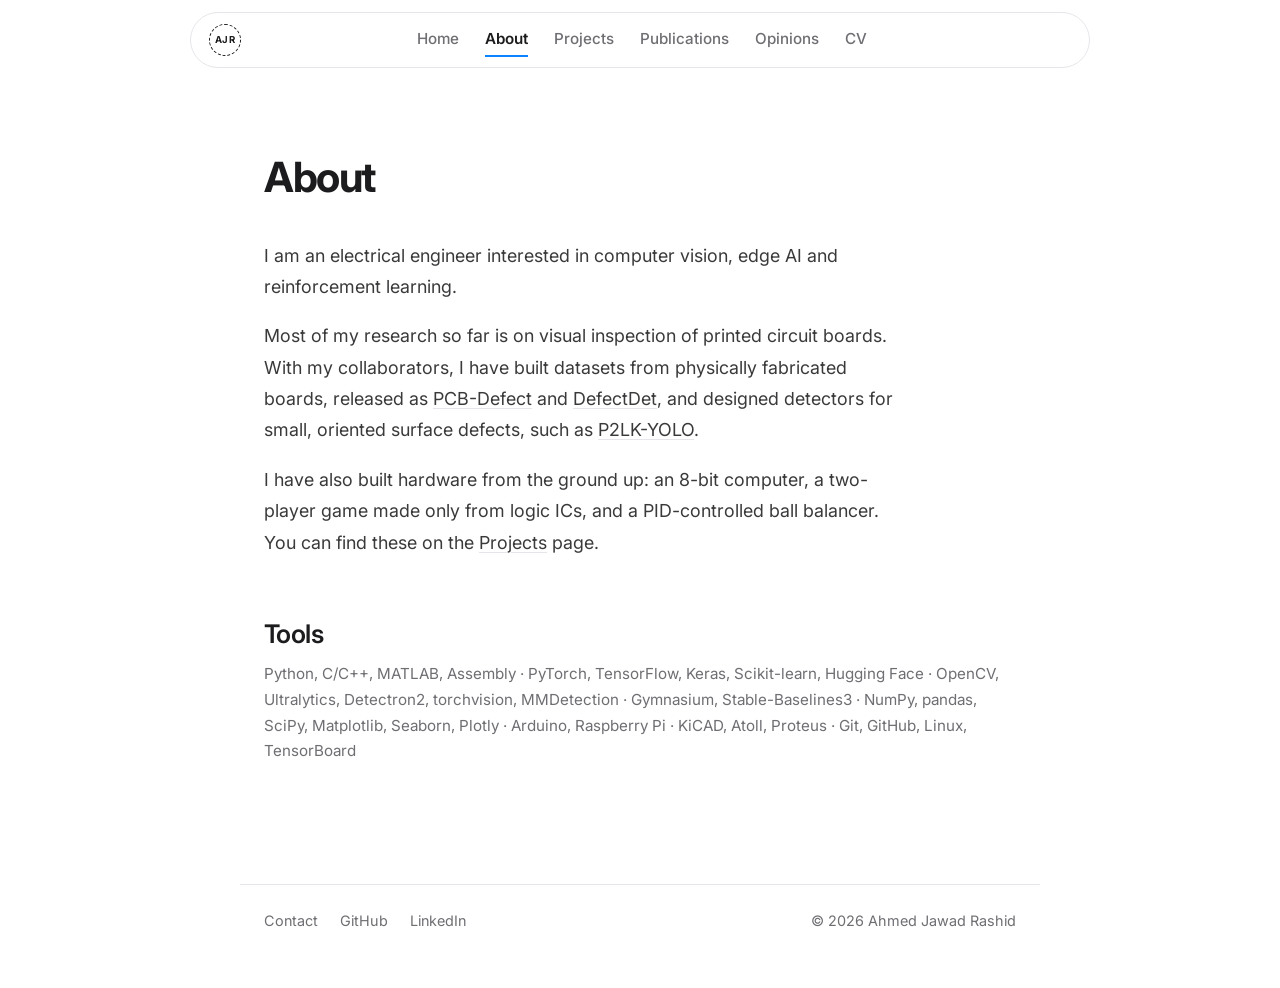
==== about.html @ 88a4c7b3 "Add files via upload" ====
<!DOCTYPE html>
<html lang="en">
<head>
  <meta charset="utf-8">
  <meta name="viewport" content="width=device-width, initial-scale=1">
  <meta name="color-scheme" content="light dark">
  <title>About · Ahmed Jawad Rashid</title>
  <meta name="description" content="Ahmed Jawad Rashid, electrical engineer in Dhaka, Bangladesh, working on computer vision, edge AI and reinforcement learning.">
  <link rel="preconnect" href="https://fonts.googleapis.com">
  <link rel="preconnect" href="https://fonts.gstatic.com" crossorigin>
  <link href="https://fonts.googleapis.com/css2?family=Inter:wght@400;500;600;700&family=JetBrains+Mono:wght@400;500&display=swap" rel="stylesheet">
  <link rel="stylesheet" href="style.css">
</head>
<body>

<a class="skip" href="#main">Skip to main content</a>

<div class="nav-wrap">
  <nav class="nav" aria-label="Main">
    <a class="logo" href="index.html" aria-label="Home">AJR</a>
    <div class="nav-links">
      <a href="index.html">Home</a>
      <a href="about.html" class="active" aria-current="page">About</a>
      <a href="projects.html">Projects</a>
      <a href="publications.html">Publications</a>
      <a href="opinions.html">Opinions</a>
      <a href="cv.html">CV</a>
    </div>
    <span class="nav-spacer" aria-hidden="true"></span>
  </nav>
</div>

<main id="main" class="wrap">
  <header class="page-head">
    <h1>About</h1>
  </header>

  <div class="prose">
    <p>I am an electrical engineer interested in computer vision, edge AI and reinforcement learning.</p>
    <p>Most of my research so far is on visual inspection of printed circuit boards. With my collaborators, I have built datasets from physically fabricated boards, released as <a href="https://doi.org/10.17632/vdj74sngvn.1">PCB-Defect</a> and <a href="https://doi.org/10.17632/t9d9zs3bmb.1">DefectDet</a>, and designed detectors for small, oriented surface defects, such as <a href="publications.html">P2LK-YOLO</a>.</p>
    <p>I have also built hardware from the ground up: an 8-bit computer, a two-player game made only from logic ICs, and a PID-controlled ball balancer. You can find these on the <a href="projects.html">Projects</a> page.</p>
  </div>

    <div class="group">
      <h2>Tools</h2>
      <p class="group-sub tools">
        Python, C/C++, MATLAB, Assembly · PyTorch, TensorFlow, Keras, Scikit-learn, Hugging Face ·
        OpenCV, Ultralytics, Detectron2, torchvision, MMDetection · Gymnasium, Stable-Baselines3 ·
        NumPy, pandas, SciPy, Matplotlib, Seaborn, Plotly · Arduino, Raspberry Pi ·
        KiCAD, Atoll, Proteus · Git, GitHub, Linux, TensorBoard
      </p>
    </div>

</main>

<footer class="wrap footer">
  <a href="mailto:ahmedjawad@iut-dhaka.edu">Contact</a>
  <a href="https://github.com/jawadrashidd">GitHub</a>
  <a href="https://linkedin.com/in/ahmed-jawad-rashid">LinkedIn</a>
  <span class="copy">© 2026 Ahmed Jawad Rashid</span>
</footer>

</body>
</html>
---- style.css ----
/* Light by default, dark when the visitor's system is in dark mode (as wongmjane.com does).
   To force white for everyone, delete the @media (prefers-color-scheme: dark) block below
   and change the color-scheme meta tag in index.html to "light". */

:root {
  --bg: #ffffff;
  --text: #1c1c1e;
  --text-2: #3a3a3c;
  --muted: #6e6e73;
  --faint: #8e8e93;
  --line: #e5e5ea;
  --chip: #f2f2f4;
  --card: #f5f5f7;
  --card-hover: #ececef;
  --nav-bg: rgba(255, 255, 255, 0.85);
  --nav-border: #e5e5ea;
  --accent: #0a84ff;
  --sans: "Inter", -apple-system, BlinkMacSystemFont, "Segoe UI", Roboto, Helvetica, Arial, sans-serif;
  --mono: "JetBrains Mono", ui-monospace, SFMono-Regular, Menlo, Consolas, monospace;
}

@media (prefers-color-scheme: dark) {
  :root {
    --bg: #121212;
    --text: #f5f5f7;
    --text-2: #d1d1d6;
    --muted: #a1a1a6;
    --faint: #8e8e93;
    --line: #2c2c2e;
    --chip: #232325;
    --card: #1c1c1e;
    --card-hover: #242426;
    --nav-bg: rgba(28, 28, 30, 0.85);
    --nav-border: #3a3a3c;
  }
}

* { box-sizing: border-box; }
html { -webkit-text-size-adjust: 100%; scroll-padding-top: 96px; }

body {
  margin: 0;
  background: var(--bg);
  color: var(--text);
  font-family: var(--sans);
  font-size: 16px;
  line-height: 1.6;
  -webkit-font-smoothing: antialiased;
}

a { color: inherit; text-decoration: none; }
a:hover { text-decoration: underline; text-underline-offset: 3px; text-decoration-thickness: 1px; }

h1, h2, h3 { margin: 0; }
p { margin: 0; }

.wrap { max-width: 800px; margin-left: auto; margin-right: auto; padding-left: 24px; padding-right: 24px; }
.wrap-wide { max-width: 920px; margin-left: auto; margin-right: auto; padding-left: 24px; padding-right: 24px; }

.skip { position: absolute; left: -9999px; }
.skip:focus { left: 12px; top: 12px; background: var(--bg); padding: 6px 10px; z-index: 20; }

/* ===================== NAV ===================== */
.nav-wrap { position: sticky; top: 0; z-index: 10; padding: 12px 16px 0; }
.nav {
  max-width: 900px;
  margin: 0 auto;
  height: 56px;
  padding: 0 14px 0 18px;
  display: grid;
  grid-template-columns: 1fr auto 1fr;
  align-items: center;
  border: 1px solid var(--nav-border);
  border-radius: 999px;
  background: var(--nav-bg);
  backdrop-filter: saturate(180%) blur(14px);
  -webkit-backdrop-filter: saturate(180%) blur(14px);
}
.logo {
  justify-self: start;
  width: 32px; height: 32px;
  border-radius: 50%;
  border: 1.5px dashed var(--text);
  display: grid; place-items: center;
  font-size: 0.6rem; font-weight: 700; letter-spacing: 0.04em;
}
.logo:hover { text-decoration: none; }
.nav-links { display: flex; gap: 26px; }
.nav-links a {
  font-size: 0.95rem;
  font-weight: 500;
  color: var(--muted);
  padding: 4px 0;
  border-bottom: 2px solid transparent;
}
.nav-links a:hover { color: var(--text); text-decoration: none; }
.nav-links a.active { color: var(--text); font-weight: 600; border-bottom-color: var(--accent); }
.nav-spacer { justify-self: end; }
.nav-icon { justify-self: end; display: grid; place-items: center; width: 36px; height: 36px; border-radius: 50%; color: var(--muted); }
.nav-icon:hover { color: var(--text); background: var(--chip); }
.nav-icon svg { width: 19px; height: 19px; }

/* ===================== SECTIONS ===================== */
main { padding-top: 88px; }

/* Title block at the top of About, Projects, Publications, Opinions and CV */
.page-head { margin-bottom: 40px; }
.page-head h1 { font-size: 2.6rem; }
.page-sub { margin-top: 10px; color: var(--muted); font-size: 1.02rem; }

.label {
  font-size: 0.78rem;
  font-weight: 600;
  text-transform: uppercase;
  letter-spacing: 0.04em;
  color: var(--text);
}

/* ===================== ABOUT ===================== */
.hero {
  display: grid;
  grid-template-columns: 180px minmax(0, 1fr);
  gap: 32px;
  align-items: start;
}
.photo {
  width: 180px; height: 180px;
  border-radius: 10px;
  overflow: hidden;
  background: var(--card);
}
.photo img { width: 100%; height: 100%; object-fit: cover; display: block; }

h1 {
  font-size: 2.9rem;
  font-weight: 700;
  letter-spacing: -0.035em;
  line-height: 1.05;
}
.subname { margin-top: 8px; font-size: 1.05rem; color: var(--muted); }
.bio { margin-top: 18px; font-size: 1.2rem; line-height: 1.55; color: var(--text-2); }
.also { margin-top: 18px; font-size: 0.95rem; color: var(--text-2); display: flex; flex-wrap: wrap; gap: 6px; align-items: baseline; }
.also-label { color: var(--muted); margin-right: 6px; }
.also .dot { color: var(--faint); }

/* Home: only the introduction, centred in the window */
.is-home { min-height: 100vh; display: flex; flex-direction: column; }
.home { flex: 1; display: flex; flex-direction: column; justify-content: center; padding-top: 48px; padding-bottom: 96px; width: 100%; }
.home-label { margin-top: 56px; }
.icons { list-style: none; display: flex; flex-wrap: wrap; gap: 4px; margin: 14px 0 0 -10px; padding: 0; }
.icons a { display: grid; place-items: center; width: 44px; height: 44px; border-radius: 10px; color: var(--text-2); }
.icons a:hover { background: var(--chip); color: var(--text); }
.icons svg { width: 20px; height: 20px; }

.divider { border: 0; border-top: 1px solid var(--line); margin: 48px 0 0; }

.group { margin-top: 56px; }
.group h2 { font-size: 1.6rem; font-weight: 600; letter-spacing: -0.02em; }
.group-sub { margin-top: 6px; font-size: 0.9rem; color: var(--muted); }
.group-sub.tools { font-size: 0.95rem; line-height: 1.7; }

.table { list-style: none; margin: 20px -40px 0; padding: 0; }
.table li {
  display: grid;
  grid-template-columns: 176px minmax(0, 1fr) 56px;
  gap: 24px;
  padding: 16px 40px;
  border-bottom: 1px solid var(--line);
}
.table li:last-child { border-bottom: 0; }
.t-org { font-weight: 600; line-height: 1.4; }
.t-main { color: var(--text-2); line-height: 1.45; }
.t-main small { display: block; margin-top: 3px; font-size: 0.88rem; color: var(--muted); }
.t-main small a { text-decoration: underline; text-decoration-color: var(--line); text-underline-offset: 3px; }
.t-year { text-align: right; color: var(--muted); font-size: 0.92rem; font-variant-numeric: tabular-nums; padding-top: 1px; }

/* ===================== PROJECTS (amitness) ===================== */
.posts { list-style: none; margin: 0; padding: 0; }
.post-row {
  display: grid;
  grid-template-columns: 140px minmax(0, 1fr) 260px;
  gap: 40px;
  align-items: start;
  padding: 32px 0;
  border-bottom: 1px solid var(--line);
}
.post-row:first-child { padding-top: 8px; }
.post-row:last-child { border-bottom: 0; }

.pr-side { font-size: 0.92rem; color: var(--text-2); line-height: 1.6; padding-top: 6px; }
.pr-side span { color: var(--muted); }

.pr-main h3 { font-size: 1.6rem; font-weight: 500; letter-spacing: -0.02em; line-height: 1.25; }
.pr-main h3 a:hover { text-decoration: none; color: var(--accent); }
.chips { display: flex; flex-wrap: wrap; gap: 6px; margin: 10px 0 14px; }
.chips span {
  font-size: 0.75rem;
  text-transform: uppercase;
  letter-spacing: 0.06em;
  padding: 4px 9px;
  border-radius: 4px;
  background: var(--chip);
  color: var(--muted);
}
.pr-main > p:last-child { color: var(--text-2); font-size: 1rem; line-height: 1.75; }

.pr-img {
  display: block;
  aspect-ratio: 16 / 10;
  border-radius: 6px;
  overflow: hidden;
  background: var(--card);
}
.pr-img img { width: 100%; height: 100%; object-fit: cover; display: block; }

/* ===================== PUBLICATIONS (awebb) ===================== */
.year { font-size: 1.6rem; font-weight: 600; letter-spacing: -0.02em; margin: 40px 0 12px; }
.page-head + .year { margin-top: 0; }
.pubs { margin: 0; padding-left: 20px; }
.pubs li { margin-bottom: 14px; padding-left: 6px; color: var(--text-2); line-height: 1.65; }
.pubs li::marker { color: var(--faint); }
.pubs b { color: var(--text); font-weight: 600; }
.pubs i { color: var(--text); }
.pubs a {
  margin-left: 4px;
  white-space: nowrap;
  color: var(--accent);
}

/* ===================== OPINIONS (alexwest) ===================== */
.opinions-page .op-list { font-family: var(--mono); }
.op-intro { color: var(--muted); font-size: 0.88rem; line-height: 1.8; margin: -12px 0 28px; }
.op-list { list-style: none; margin: 0; padding: 0; }
.op-list li + li { margin-top: 20px; }
.op-card {
  display: block;
  padding: 26px 24px 30px;
  border-radius: 12px;
  background: var(--card);
}
.op-card:hover { background: var(--card-hover); text-decoration: none; }
.op-title { display: flex; gap: 12px; align-items: baseline; font-size: 1.2rem; line-height: 1.4; color: var(--text); }
.op-mark { font-size: 1.15rem; flex: none; }
.op-excerpt { display: block; margin-top: 12px; font-size: 0.8rem; line-height: 2; color: var(--text-2); }

/* ===================== ABOUT ===================== */
.prose p { font-size: 1.12rem; line-height: 1.75; color: var(--text-2); margin-bottom: 18px; max-width: 40rem; }
.prose a { text-decoration: underline; text-decoration-color: var(--line); text-decoration-thickness: 1px; text-underline-offset: 3px; }
.prose a:hover { text-decoration-color: currentColor; }

/* ===================== CV ===================== */
.cv-head { display: flex; align-items: flex-end; justify-content: space-between; gap: 16px; flex-wrap: wrap; }
.btn {
  display: inline-flex; align-items: center; gap: 8px;
  padding: 9px 16px;
  border-radius: 999px;
  border: 1px solid var(--line);
  font-size: 0.92rem; font-weight: 500;
  color: var(--text);
}
.btn:hover { background: var(--chip); text-decoration: none; }
.pdf-frame {
  height: 80vh;
  min-height: 560px;
  border: 1px solid var(--line);
  border-radius: 12px;
  overflow: hidden;
  background: var(--card);
}
.pdf-frame object { width: 100%; height: 100%; display: block; }
.pdf-fallback { height: 100%; display: flex; flex-direction: column; align-items: center; justify-content: center; gap: 14px; color: var(--muted); padding: 24px; text-align: center; }
.pdf-frame + .group { margin-top: 72px; }

/* ===================== FOOTER ===================== */
.footer {
  display: flex;
  flex-wrap: wrap;
  gap: 8px 22px;
  margin-top: 120px;
  padding-top: 24px;
  padding-bottom: 56px;
  border-top: 1px solid var(--line);
  font-size: 0.9rem;
  color: var(--muted);
}
.footer a:hover { color: var(--text); }
.copy { margin-left: auto; }

/* ===================== SINGLE OPINION PAGE ===================== */
.article { padding-top: 88px; font-family: var(--mono); }
.article .back { font-family: var(--sans); font-size: 0.9rem; color: var(--muted); }
.article h1 { font-family: var(--mono); font-weight: 500; font-size: 2.1rem; letter-spacing: -0.02em; line-height: 1.25; margin: 28px 0 10px; }
.article .post-meta { color: var(--muted); font-size: 0.85rem; margin-bottom: 40px; }
.article .body p { font-size: 0.95rem; line-height: 2; margin-bottom: 22px; color: var(--text-2); }
.article .body h2 { font-family: var(--mono); font-weight: 500; font-size: 1.2rem; margin: 40px 0 14px; }
.article .body blockquote { margin: 28px 0; padding: 4px 0 4px 18px; border-left: 3px solid var(--line); color: var(--muted); }

/* ===================== SMALL SCREENS ===================== */
@media (max-width: 880px) {
  .post-row { grid-template-columns: minmax(0, 1fr) 200px; gap: 28px; }
  .pr-side { grid-column: 1 / -1; padding-top: 0; margin-bottom: -16px; font-size: 0.85rem; }
  .pr-side br { display: none; }
  .pr-side span::before { content: " · "; }
}

@media (max-width: 640px) {
  .wrap, .wrap-wide { padding-left: 16px; padding-right: 16px; }
  .nav-wrap { padding: 8px 8px 0; }
  .nav { height: 50px; padding: 0 8px 0 10px; }
  .nav { grid-template-columns: auto minmax(0, 1fr); gap: 10px; }
  .nav-spacer { display: none; }
  .nav-links { gap: 16px; overflow-x: auto; scrollbar-width: none; padding-right: 8px; }
  .nav-links::-webkit-scrollbar { display: none; }
  .nav-links a { font-size: 0.85rem; white-space: nowrap; }
  .logo { width: 28px; height: 28px; font-size: 0.5rem; flex: none; }
  main { padding-top: 56px; }
  .page-head h1 { font-size: 2.1rem; }
  .home { padding-top: 40px; }
  .prose p { font-size: 1.03rem; }
  .pdf-frame { height: 70vh; min-height: 420px; }
}

@media (max-width: 480px) {
  .logo { display: none; }
  .nav { grid-template-columns: 1fr; padding: 0 14px; }
  .nav-links { gap: 13px; justify-content: space-between; padding-right: 0; }
  .nav-links a { font-size: 0.8rem; }

  .hero { grid-template-columns: 1fr; gap: 20px; }
  .photo { width: 112px; height: 112px; }
  h1 { font-size: 2.2rem; }
  .bio { font-size: 1.08rem; }

  .table { margin: 16px 0 0; }
  .table li { grid-template-columns: minmax(0, 1fr) auto; gap: 4px 16px; padding: 14px 0; }
  .t-org { grid-column: 1; }
  .t-year { grid-column: 2; grid-row: 1; }
  .t-main { grid-column: 1 / -1; }

  .post-row { grid-template-columns: 1fr; gap: 16px; padding: 28px 0; }
  .pr-side { margin-bottom: -6px; }
  .pr-main h3 { font-size: 1.35rem; }
  .pr-img { max-width: 100%; }

  .op-card { padding: 20px 18px 24px; }
  .op-title { font-size: 1.02rem; }
  .copy { margin-left: 0; width: 100%; }
}
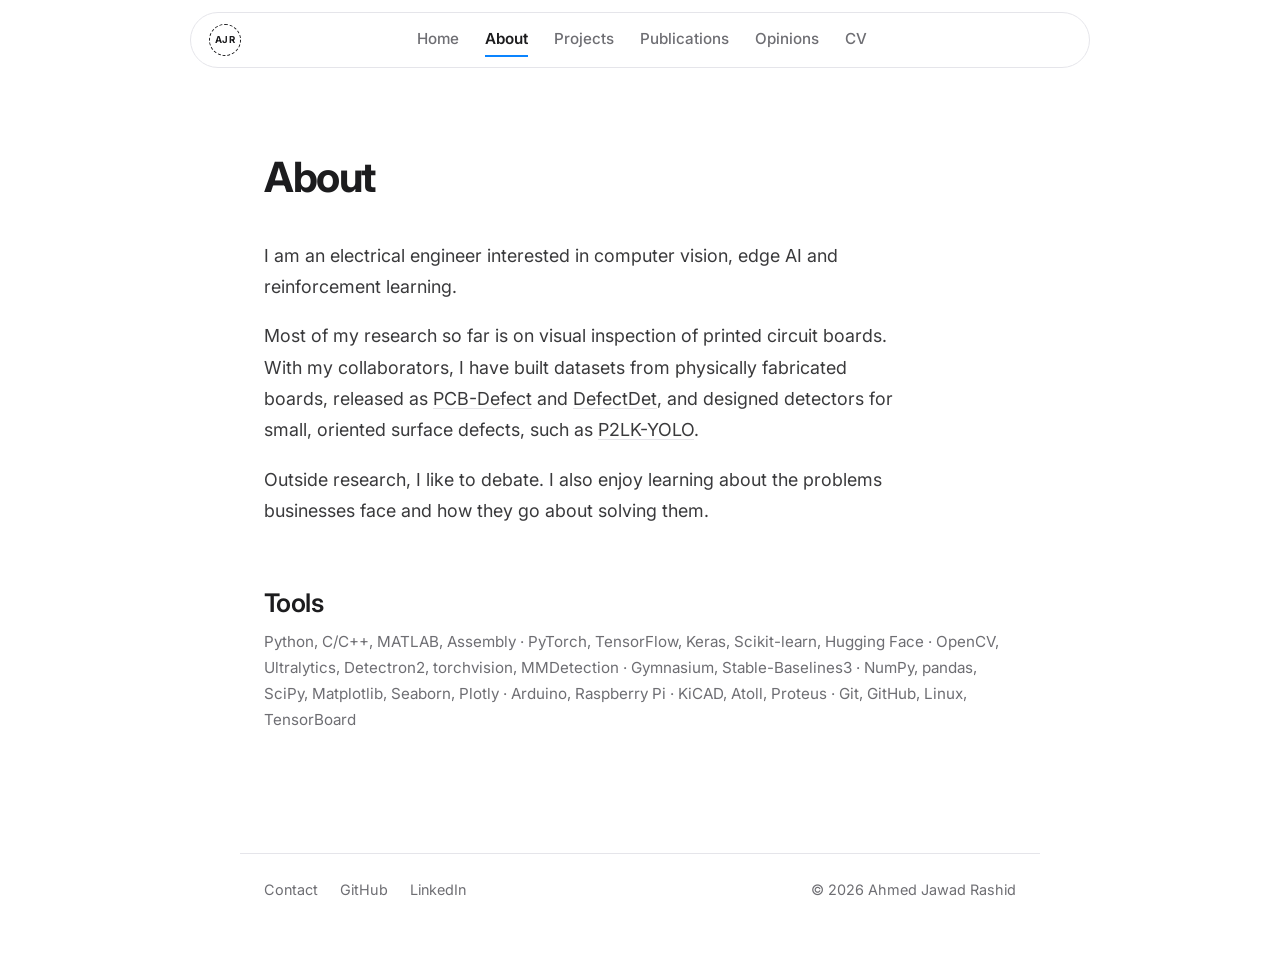
==== commit 6e79a7aa: "Add files via upload" ====
--- a/about.html
+++ b/about.html
@@ -38,7 +38,7 @@
   <div class="prose">
     <p>I am an electrical engineer interested in computer vision, edge AI and reinforcement learning.</p>
     <p>Most of my research so far is on visual inspection of printed circuit boards. With my collaborators, I have built datasets from physically fabricated boards, released as <a href="https://doi.org/10.17632/vdj74sngvn.1">PCB-Defect</a> and <a href="https://doi.org/10.17632/t9d9zs3bmb.1">DefectDet</a>, and designed detectors for small, oriented surface defects, such as <a href="publications.html">P2LK-YOLO</a>.</p>
-    <p>I have also built hardware from the ground up: an 8-bit computer, a two-player game made only from logic ICs, and a PID-controlled ball balancer. You can find these on the <a href="projects.html">Projects</a> page.</p>
+    <p>Outside research, I like to debate. I also enjoy learning about the problems businesses face and how they go about solving them.</p>
   </div>
 
     <div class="group">
--- a/style.css
+++ b/style.css
@@ -232,16 +232,40 @@
 .op-intro { color: var(--muted); font-size: 0.88rem; line-height: 1.8; margin: -12px 0 28px; }
 .op-list { list-style: none; margin: 0; padding: 0; }
 .op-list li + li { margin-top: 20px; }
+/* Each opinion is a <details> card: click the summary to open the full piece, click again to close. */
 .op-card {
   display: block;
-  padding: 26px 24px 30px;
   border-radius: 12px;
   background: var(--card);
-}
-.op-card:hover { background: var(--card-hover); text-decoration: none; }
+  scroll-margin-top: 96px;
+}
+.op-card > summary {
+  display: block;
+  list-style: none;
+  cursor: pointer;
+  padding: 26px 24px 26px;
+  border-radius: 12px;
+}
+.op-card > summary::-webkit-details-marker { display: none; }
+.op-card > summary:hover { background: var(--card-hover); }
+.op-card > summary:focus-visible { outline: 2px solid var(--accent); outline-offset: 2px; }
+.op-card[open] > summary { border-radius: 12px 12px 0 0; }
+
 .op-title { display: flex; gap: 12px; align-items: baseline; font-size: 1.2rem; line-height: 1.4; color: var(--text); }
 .op-mark { font-size: 1.15rem; flex: none; }
+.op-date { display: block; margin-bottom: 8px; font-size: 0.8rem; color: var(--muted); }
 .op-excerpt { display: block; margin-top: 12px; font-size: 0.8rem; line-height: 2; color: var(--text-2); }
+.op-card[open] .op-excerpt { display: none; }
+
+.op-toggle { display: block; margin-top: 14px; font-size: 0.78rem; color: var(--muted); }
+.op-toggle::before { content: "Read the full piece ↓"; }
+.op-card[open] .op-toggle::before { content: "Close ↑"; }
+
+.op-full { padding: 4px 24px 32px; border-top: 1px solid var(--line); }
+.op-full .op-meta { margin: 20px 0 24px; font-size: 0.78rem; color: var(--muted); }
+.op-full p { font-size: 0.88rem; line-height: 2; color: var(--text-2); margin: 0 0 18px; max-width: 46rem; }
+.op-full h2 { font-family: var(--mono); font-weight: 500; font-size: 1.02rem; color: var(--text); margin: 32px 0 12px; }
+.op-full blockquote { margin: 28px 0 8px; padding: 2px 0 2px 18px; border-left: 3px solid var(--line); color: var(--muted); font-size: 0.88rem; line-height: 2; }
 
 /* ===================== ABOUT ===================== */
 .prose p { font-size: 1.12rem; line-height: 1.75; color: var(--text-2); margin-bottom: 18px; max-width: 40rem; }
@@ -259,17 +283,26 @@
   color: var(--text);
 }
 .btn:hover { background: var(--chip); text-decoration: none; }
-.pdf-frame {
-  height: 80vh;
-  min-height: 560px;
+.cv-file {
+  display: flex;
+  align-items: center;
+  gap: 20px;
+  padding: 28px 28px;
   border: 1px solid var(--line);
-  border-radius: 12px;
-  overflow: hidden;
+  border-radius: 14px;
   background: var(--card);
-}
-.pdf-frame object { width: 100%; height: 100%; display: block; }
-.pdf-fallback { height: 100%; display: flex; flex-direction: column; align-items: center; justify-content: center; gap: 14px; color: var(--muted); padding: 24px; text-align: center; }
-.pdf-frame + .group { margin-top: 72px; }
+  color: var(--text);
+}
+.cv-file:hover { background: var(--card-hover); text-decoration: none; }
+.cv-file:focus-visible { outline: 2px solid var(--accent); outline-offset: 2px; }
+.cv-icon { flex: none; width: 56px; height: 56px; display: grid; place-items: center; border-radius: 12px; background: var(--bg); border: 1px solid var(--line); color: var(--text-2); }
+.cv-icon svg { width: 32px; height: 32px; }
+.cv-text { flex: 1; min-width: 0; }
+.cv-name { display: block; font-size: 1.1rem; font-weight: 600; }
+.cv-hint { display: block; margin-top: 2px; font-size: 0.9rem; color: var(--muted); }
+.cv-arrow { flex: none; font-size: 1.3rem; color: var(--muted); }
+.cv-file:hover .cv-arrow { color: var(--text); }
+.cv-file + .group { margin-top: 72px; }
 
 /* ===================== FOOTER ===================== */
 .footer {
@@ -317,7 +350,8 @@
   .page-head h1 { font-size: 2.1rem; }
   .home { padding-top: 40px; }
   .prose p { font-size: 1.03rem; }
-  .pdf-frame { height: 70vh; min-height: 420px; }
+  .cv-file { padding: 20px; gap: 16px; }
+  .cv-icon { width: 48px; height: 48px; }
 }
 
 @media (max-width: 480px) {
@@ -342,7 +376,8 @@
   .pr-main h3 { font-size: 1.35rem; }
   .pr-img { max-width: 100%; }
 
-  .op-card { padding: 20px 18px 24px; }
+  .op-card > summary { padding: 20px 18px 22px; }
+  .op-full { padding: 4px 18px 24px; }
   .op-title { font-size: 1.02rem; }
   .copy { margin-left: 0; width: 100%; }
 }
